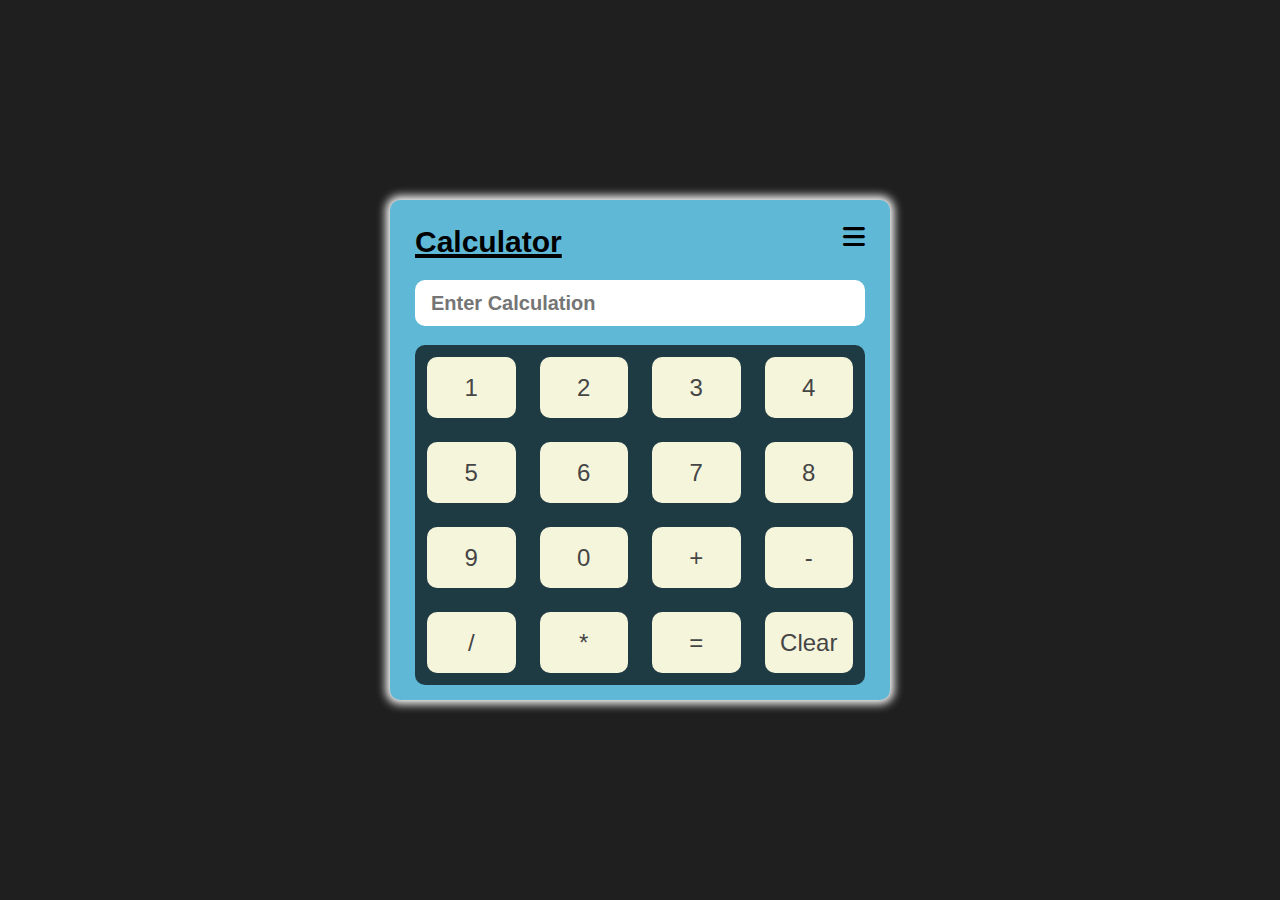
==== Online-Calculator/Index.html @ 27827756 "Add Online Calculator" ====
<!DOCTYPE html>
<html lang="en">

<head>
    <meta charset="UTF-8">
    <meta name="viewport" content="width=device-width, initial-scale=1.0">
    <title>Online-Calculator</title>
    <!-- Font Awesome CDN -->
    <link rel="stylesheet" href="https://cdnjs.cloudflare.com/ajax/libs/font-awesome/6.5.0/css/all.min.css">

    <style>
        * {
            margin: 0;
            padding: 0;
        }

        body {
            font-family: 'Franklin Gothic Medium', 'Arial Narrow', Arial, sans-serif;
        }

        main {
            width: 100vw;
            height: 100vh;
            background-color: rgb(32, 31, 31);
            display: flex;
            align-items: center;
            justify-content: center;
        }

        .container {
            width: 450px;
            height: 450px;
            background-color: #5fb9d6;
            border: 2px solid transparent;
            border-radius: 10px;
            padding: 23px;
            box-shadow: 0 0 10px 4px white;
        }

        .calci-head {
            display: flex;
            justify-content: space-between;
        }

        i {
            font-size: 25px;

        }

        i:hover,
        .head-text:hover {
            color: white;
            cursor: pointer;
            transition-duration: 0.3s;
        }

        .head-text {
            font-size: 30px;
            text-decoration: underline;
            text-decoration-thickness: 4px;
        }

        .calci-input {
            background-color: white;
            width: 100%;
            display: flex;
            border-radius: 10px;
            align-items: center;
            margin-top: 24px;
            height: 40px;
        }

        #input {
            border: 3px solid transparent;
            border-radius: 10px;
            width: 100%;
            font-size: 20px;
            height: 40px;
            padding-left: 13px;
            color: rgba(33, 32, 32, 0.842);
            font-weight: 550;
        }

        .numberplate {
            background-color: rgba(0, 0, 0, 0.686);
            margin-top: 22px;
            display: grid;
            grid-template-columns: 1fr 1fr 1fr 1fr;
            width: 100%;
            border-radius: 10px;
        }

        .answere {
            padding-left: 12px;
            display: none;
            align-items: center;
            height: 100%;
            width: 100%;
            color: rgb(33, 32, 32);

        }

        .num-n {
            height: 57px;
            display: flex;
            align-items: center;
            justify-content: center;
            background-color: beige;
            border: 2px solid transparent;
            border-radius: 10px;
            font-size: 1.5em;
            color: rgb(70, 69, 69);
            margin: 12px;
        }

        .num-n:hover {
            cursor: pointer;
            color: black;
            font-size: 1.6em;
        }
    </style>
</head>

<body>
    <main>
        <div class="container">
            <div class="calci-head">
                <h2 class="head-text">Calculator</h2>
                <i class="fa-solid fa-bars"></i>
            </div>
            <div class="calci-input">
                <input id="input" type="text" placeholder="Enter Calculation">
                <p class="answere">Your ans is : </p>
            </div>
            <div class="numberplate">
                <div class="num-n" onclick="addNum(1)">1</div>
                <div class="num-n" onclick="addNum(2)">2</div>
                <div class="num-n" onclick="addNum(3)">3</div>
                <div class="num-n" onclick="addNum(4)">4</div>
                <div class="num-n" onclick="addNum(5)">5</div>
                <div class="num-n" onclick="addNum(6)">6</div>
                <div class="num-n" onclick="addNum(7)">7</div>
                <div class="num-n" onclick="addNum(8)">8</div>
                <div class="num-n" onclick="addNum(9)">9</div>
                <div class="num-n" onclick="addNum(0)">0</div>
                <div class="num-n" onclick="addNum('+')">+</div>
                <div class="num-n" onclick="addNum('-')">-</div>
                <div class="num-n" onclick="addNum('/')">/</div>
                <div class="num-n" onclick="addNum('*')">*</div>
                <div class="num-n calc">=</div>
                <div class="num-n" onclick="clearInput()">Clear</div>

            </div>
        </div>
    </main>
    <script>

        let userInput = document.querySelector("#input")
        let para = document.querySelector(".answere")
        let equalsTo = document.querySelector(".calc")
        let html = ""

        function addNum(sym) {
            html += sym;
            userInput.value = html;
            console.log(html)
        }

        function clearInput() {
            userInput.value = ''
        }

        equalsTo.addEventListener("click", () => {
            console.log(userInput.value)
            let ans = eval(userInput.value)
            console.log(parseInt(ans))
            userInput.value = ans
        })
    </script>
</body>

</html>
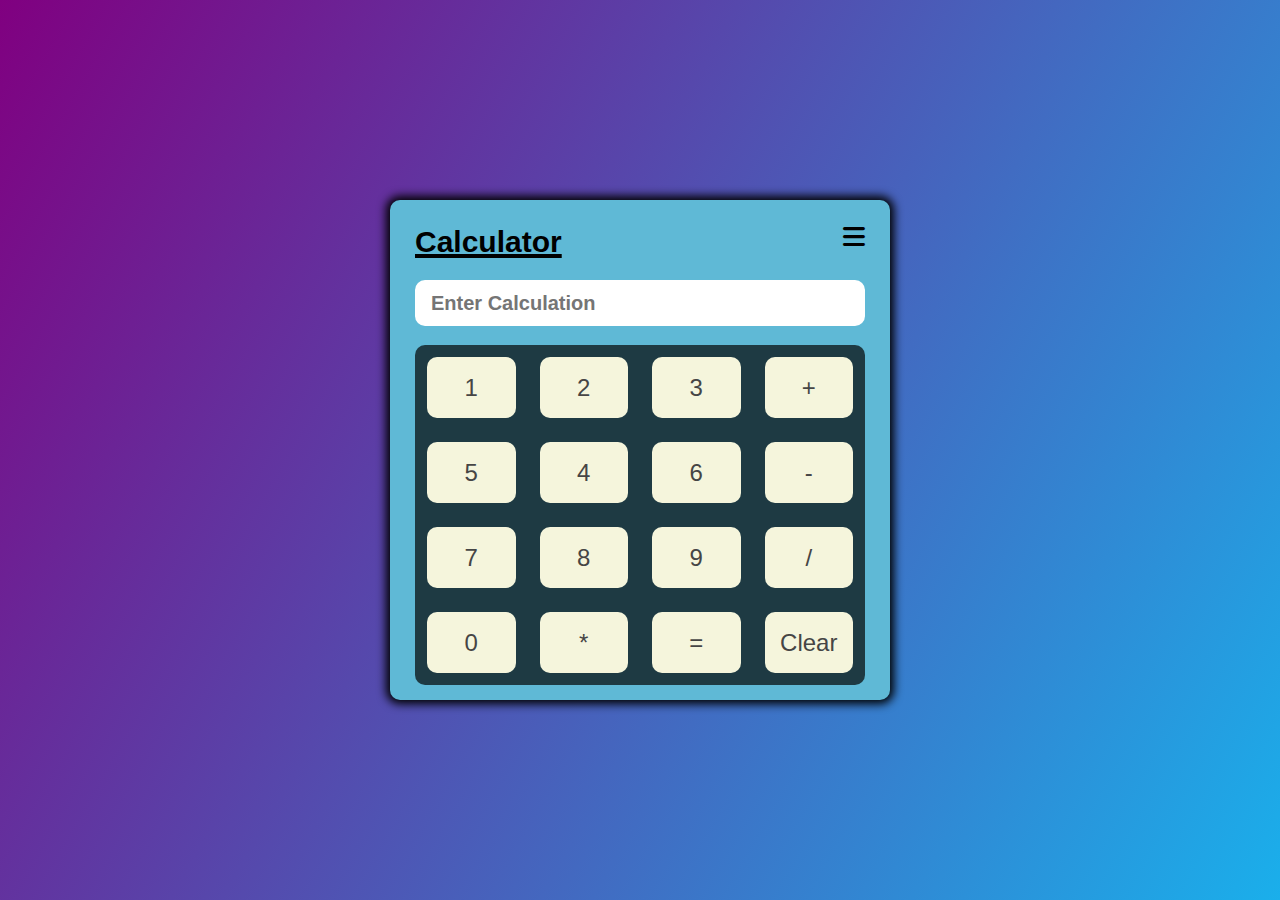
==== commit 0e26fe5e: "Fix some styling issues" ====
--- a/Online-Calculator/Index.html
+++ b/Online-Calculator/Index.html
@@ -21,7 +21,8 @@
         main {
             width: 100vw;
             height: 100vh;
-            background-color: rgb(32, 31, 31);
+            /* background-color: rgb(32, 31, 31); */
+            background: linear-gradient(120deg,purple,rgb(26, 175, 235));
             display: flex;
             align-items: center;
             justify-content: center;
@@ -34,7 +35,7 @@
             border: 2px solid transparent;
             border-radius: 10px;
             padding: 23px;
-            box-shadow: 0 0 10px 4px white;
+            box-shadow: 0 0 10px 4px black;
         }
 
         .calci-head {
@@ -136,16 +137,16 @@
                 <div class="num-n" onclick="addNum(1)">1</div>
                 <div class="num-n" onclick="addNum(2)">2</div>
                 <div class="num-n" onclick="addNum(3)">3</div>
+                <div class="num-n" onclick="addNum('+')">+</div>
+                <div class="num-n" onclick="addNum(5)">5</div>
                 <div class="num-n" onclick="addNum(4)">4</div>
-                <div class="num-n" onclick="addNum(5)">5</div>
                 <div class="num-n" onclick="addNum(6)">6</div>
+                <div class="num-n" onclick="addNum('-')">-</div>
                 <div class="num-n" onclick="addNum(7)">7</div>
                 <div class="num-n" onclick="addNum(8)">8</div>
                 <div class="num-n" onclick="addNum(9)">9</div>
+                <div class="num-n" onclick="addNum('/')">/</div>
                 <div class="num-n" onclick="addNum(0)">0</div>
-                <div class="num-n" onclick="addNum('+')">+</div>
-                <div class="num-n" onclick="addNum('-')">-</div>
-                <div class="num-n" onclick="addNum('/')">/</div>
                 <div class="num-n" onclick="addNum('*')">*</div>
                 <div class="num-n calc">=</div>
                 <div class="num-n" onclick="clearInput()">Clear</div>
